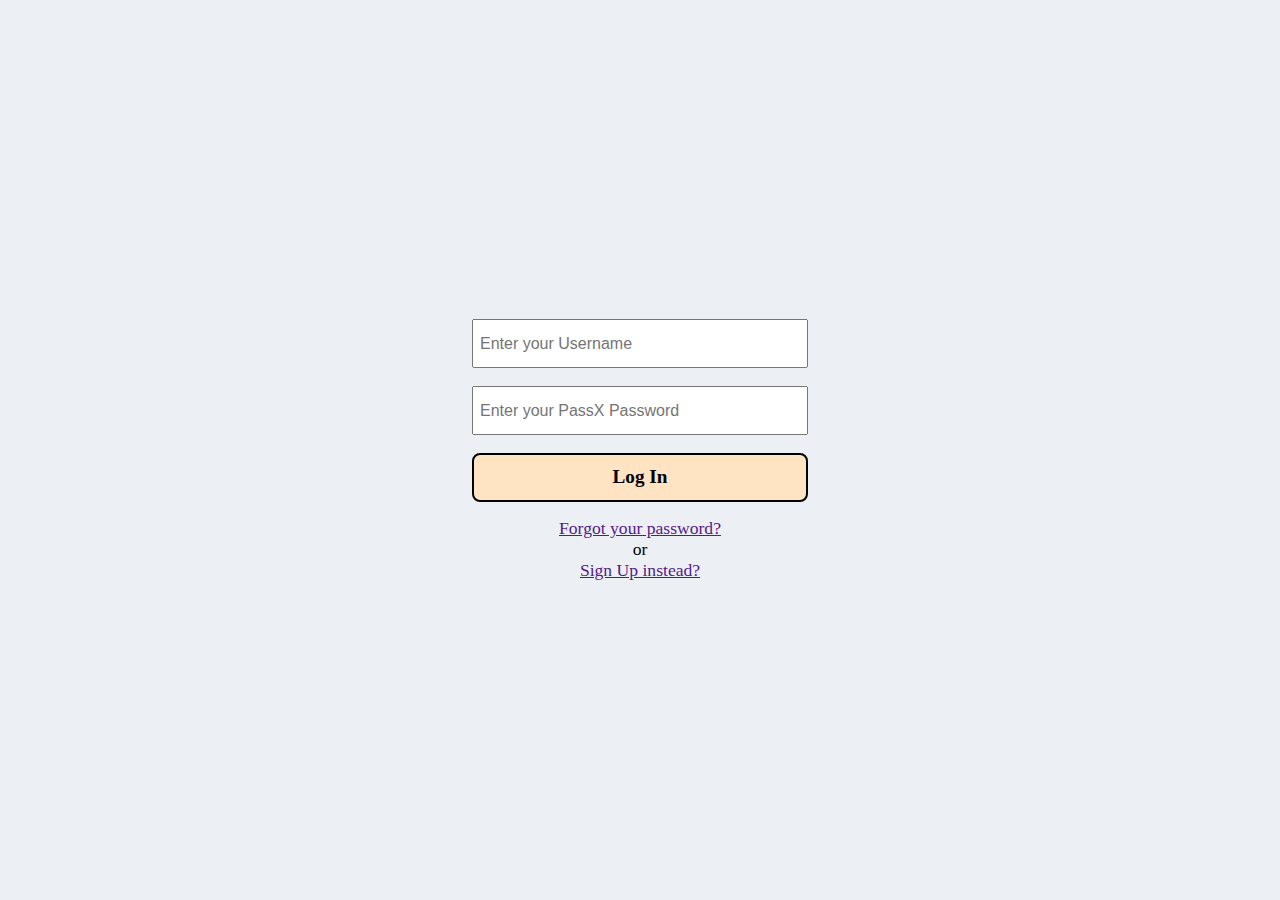
==== index.html @ ce91a2d4 "Login page added" ====
<!DOCTYPE html>
<html lang="en">
<head>
    <meta charset="UTF-8">
    <meta http-equiv="X-UA-Compatible" content="IE=edge">
    <meta name="viewport" content="width=device-width, initial-scale=1.0">
    <link rel="stylesheet" href="style.css">
    <title>PassX - Password Manager</title>
</head>
<body>
    <nav id="nav-bar">

    </nav>

    <form action="" id="login-form">
        <input type="email" placeholder="Enter your Username" name="email">
        <br>
        <input type="password" placeholder="Enter your PassX Password" name="password">
        <br>
        <div class="btn" id="login-btn"> Log In </div>
        <p id="forget-pw"> <a href=""> Forgot your password? </a> </p>
        <p style="font-size: 1.1rem;"> or </p>
        <p style="font-size: 1.1rem;"> <a href=""> Sign Up instead? </a> </p>
    </form>
    <script src="script.js"></script>
</body>
</html>
---- style.css ----
*{
    margin: 0;
    padding: 0;
}

body{
    background-color: #ecf0f5;
}

#login-form{
    height: 100vh;  width: 100vw;
    display: flex;
    justify-content: center;
    align-items: center;
    flex-direction: column;
}

#login-form input{
    height: 2rem;  width: 20rem;
    padding: 0.4rem;
    font-size: medium;
}

#login-form .btn{
    height: 2rem;  width: 20rem;
    padding: 0.4rem;
    border: 2px solid black;
    border-radius: 0.5rem;
    background-color: bisque;
    font-weight: bold;
    font-size: larger;
    display: flex;
    justify-content: center;
    align-items: center;
    cursor: pointer;
}

#forget-pw{
    margin-top: 1rem;
    font-size: 1.1rem;
}
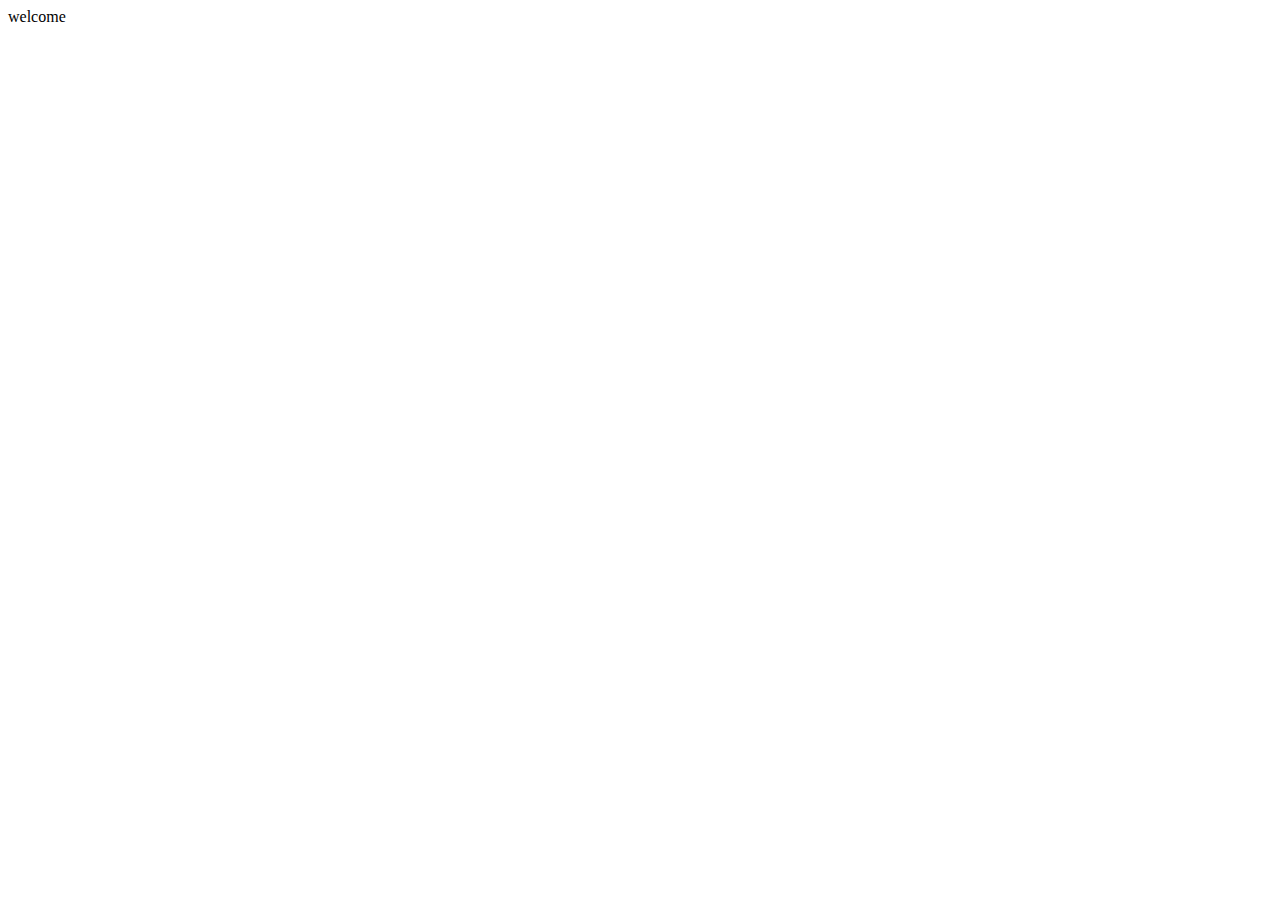
==== commit 8a63a326: "login page completed" ====
--- a/index.html
+++ b/index.html
@@ -4,24 +4,9 @@
     <meta charset="UTF-8">
     <meta http-equiv="X-UA-Compatible" content="IE=edge">
     <meta name="viewport" content="width=device-width, initial-scale=1.0">
-    <link rel="stylesheet" href="style.css">
     <title>PassX - Password Manager</title>
 </head>
 <body>
-    <nav id="nav-bar">
-
-    </nav>
-
-    <form action="" id="login-form">
-        <input type="email" placeholder="Enter your Username" name="email">
-        <br>
-        <input type="password" placeholder="Enter your PassX Password" name="password">
-        <br>
-        <div class="btn" id="login-btn"> Log In </div>
-        <p id="forget-pw"> <a href=""> Forgot your password? </a> </p>
-        <p style="font-size: 1.1rem;"> or </p>
-        <p style="font-size: 1.1rem;"> <a href=""> Sign Up instead? </a> </p>
-    </form>
-    <script src="script.js"></script>
+    welcome
 </body>
 </html>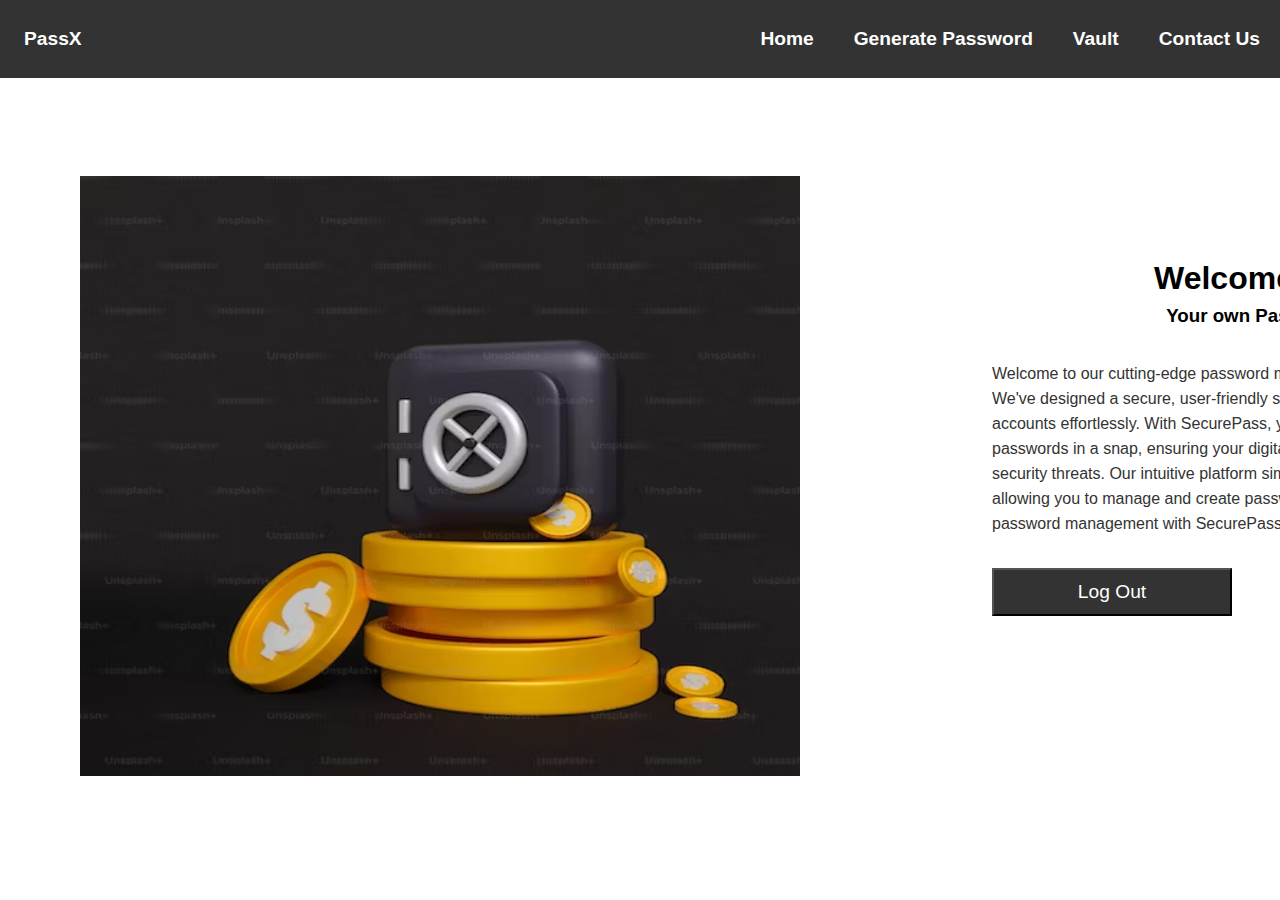
==== commit ea0a210f: "index.html is home page now, styles for index.html addded" ====
--- a/index.html
+++ b/index.html
@@ -4,9 +4,46 @@
     <meta charset="UTF-8">
     <meta http-equiv="X-UA-Compatible" content="IE=edge">
     <meta name="viewport" content="width=device-width, initial-scale=1.0">
+    <link rel="stylesheet" href="CSS_Files/style.css">
+    <link rel="stylesheet" href="CSS_Files/navbar.css">
     <title>PassX - Password Manager</title>
 </head>
 <body>
-    welcome
+    <nav class="navbar">
+        <div id="logo"><a href="index.html">PassX</a></div>
+        <ul>
+            <li><a href="index.html">Home</a></li>
+            <li><a id="generatePage" href="HTML_Files/generate.html">Generate Password</a></li>
+            <li><a id="vaultPage" href="HTML_Files/vault.html">Vault</a></li>
+            <li><a href="#contact">Contact Us</a></li>
+        </ul>
+    </nav>
+    
+    <main id="mainIndexDiv">
+        <div id="imgDiv">
+            <img src="images/img1.avif" alt="image1">
+        </div>
+
+        <div id="contentDiv">
+            <h1>Welcome to PassX</h1>
+            <h3>Your own Password Manager</h3>
+            <hr>
+            <p>
+                Welcome to our cutting-edge password manager and random password generator. We've designed a secure, user-friendly solution to
+                help you safeguard your online accounts effortlessly. With SecurePass, you can generate strong, unpredictable passwords in a
+                snap, ensuring your digital life remains protected from potential security threats. Our intuitive platform simplifies the
+                complex world of online security, allowing you to manage and create passwords with ease. Explore the future of password
+                management with SecurePass, where security meets simplicity.
+            </p>
+            <div id="buttonsDiv">
+                <button id="logoutBtn"> Log Out </button>
+                <button id="deleteAcc"> Delete Account </button>
+            </div>
+        </div>
+    </main>
+
+    <script src="JS_Files/logout.js"></script>
+    <script src="JS_Files/app.js"></script>
+    <script src="JS_Files/authentication.js"></script>
 </body>
 </html>--- a/CSS_Files/style.css
+++ b/CSS_Files/style.css
@@ -0,0 +1,146 @@
+* {
+    font-family: Arial, sans-serif;
+    margin: 0;
+    padding: 0;
+}
+
+/* Styles for home page */
+#mainIndexDiv{
+    display: flex;
+    flex-direction: row;
+    justify-content: space-around;
+    align-items: center;
+    height: 80vh;
+}
+
+#imgDiv img{
+    margin-top: 5rem;
+    margin-left: 5rem;
+    height: 600px;  width: 720px;
+}
+
+#contentDiv{
+    display: flex;
+    flex-direction: column;
+    justify-content: center;
+    align-items: center;
+    margin-left: 12rem;
+    margin-right: 5rem;
+}
+
+#contentDiv h1{
+    margin-bottom: 0.5rem;
+}
+
+#contentDiv h3{
+    margin-bottom: 2rem;
+}
+
+#contentDiv p{
+    line-height: 25px;
+    margin-bottom: 2rem;
+    color: #333;
+    font-weight: 500;
+}
+
+#buttonsDiv{
+    display: flex;
+    flex-direction: row;
+    justify-content: space-around;
+    align-items: center;
+}
+
+#buttonsDiv button{
+    width: 15rem;
+    height: 3rem;
+    margin-right: 4rem;
+    background-color: #333;
+    color: white;
+    font-size: larger;
+    cursor: pointer;
+}
+#buttonsDiv button:hover{
+    background-color: #555;
+    color: #fff;
+}
+#buttonsDiv button:active{
+    background-color: #444;
+    transform: translateY(2px);
+}
+
+/* Styles for Generate Password form */
+#generatePw{
+    height: 80vh;  width: 100%;
+    display: flex;
+    justify-content: center;
+    align-items: center;
+    flex-direction: column;
+}
+
+#generatePw input{
+    height: 2rem;  width: 20rem;
+    padding: 0.4rem;
+    font-size: medium;
+}
+
+#generatePw .btn{
+    height: 2rem;  width: 20rem;
+    padding: 0.4rem;
+    border: 2px solid black;
+    border-radius: 0.5rem;
+    background-color: #333;
+    color: white;
+    font-weight: bold;
+    font-size: larger;
+    display: flex;
+    justify-content: center;
+    align-items: center;
+    cursor: pointer;
+}
+#generatePw .btn:hover{
+    background-color: #555;
+    color: #fff;
+}
+#generatePw .btn:active{
+    background-color: #444;
+    transform: translateY(2px);
+}
+
+/* Styles for Vault Page */
+table, td, tr, th{
+    border: 2px solid #333;
+    border-collapse: collapse;
+    padding: 1rem;
+}
+
+#passwordTable{
+    display: flex;
+    flex-direction: column;
+    justify-content: center;
+    align-items: center;
+    margin-top: 2rem;
+}
+
+.deletePwBtn{
+    background-color: #333;
+    color: white;
+    border-radius: 0.3rem;
+    height: 2rem;  width: 5rem;
+    cursor: pointer;
+    transition: background-color 0.3s, color 0.3s;
+}
+.deletePwBtn:hover {
+    background-color: #555;
+    color: #fff;
+}
+.deletePwBtn:active {
+    background-color: #444;
+    transform: translateY(1px);
+}
+
+#passwordTable img{
+    position: relative;
+    bottom: 10px;
+    cursor: pointer;
+    height: 13px;  width: 20px;
+}--- a/CSS_Files/navbar.css
+++ b/CSS_Files/navbar.css
@@ -0,0 +1,40 @@
+/* Style for Navbar */
+.navbar {
+    background-color: #333;
+    color: #fff;
+    text-align: right;
+    padding: 20px 0;
+    display: flex;
+    justify-content: space-between;
+}
+
+#logo{
+    padding: 0.5rem;
+    padding-left: 1.5rem;
+    font-size: larger;
+    font-weight: 900;
+    cursor: pointer;
+}
+
+.navbar ul {
+    list-style: none;
+    padding: 0;
+    display: flex;
+    align-items: center;
+}
+
+.navbar ul li {
+    display: inline;
+    margin: 0 20px;
+}
+
+.navbar ul a:hover {
+    color: bisque;
+}
+
+.navbar a {
+    text-decoration: none;
+    color: #fff;
+    font-weight: bolder;
+    font-size: 1.2rem;
+}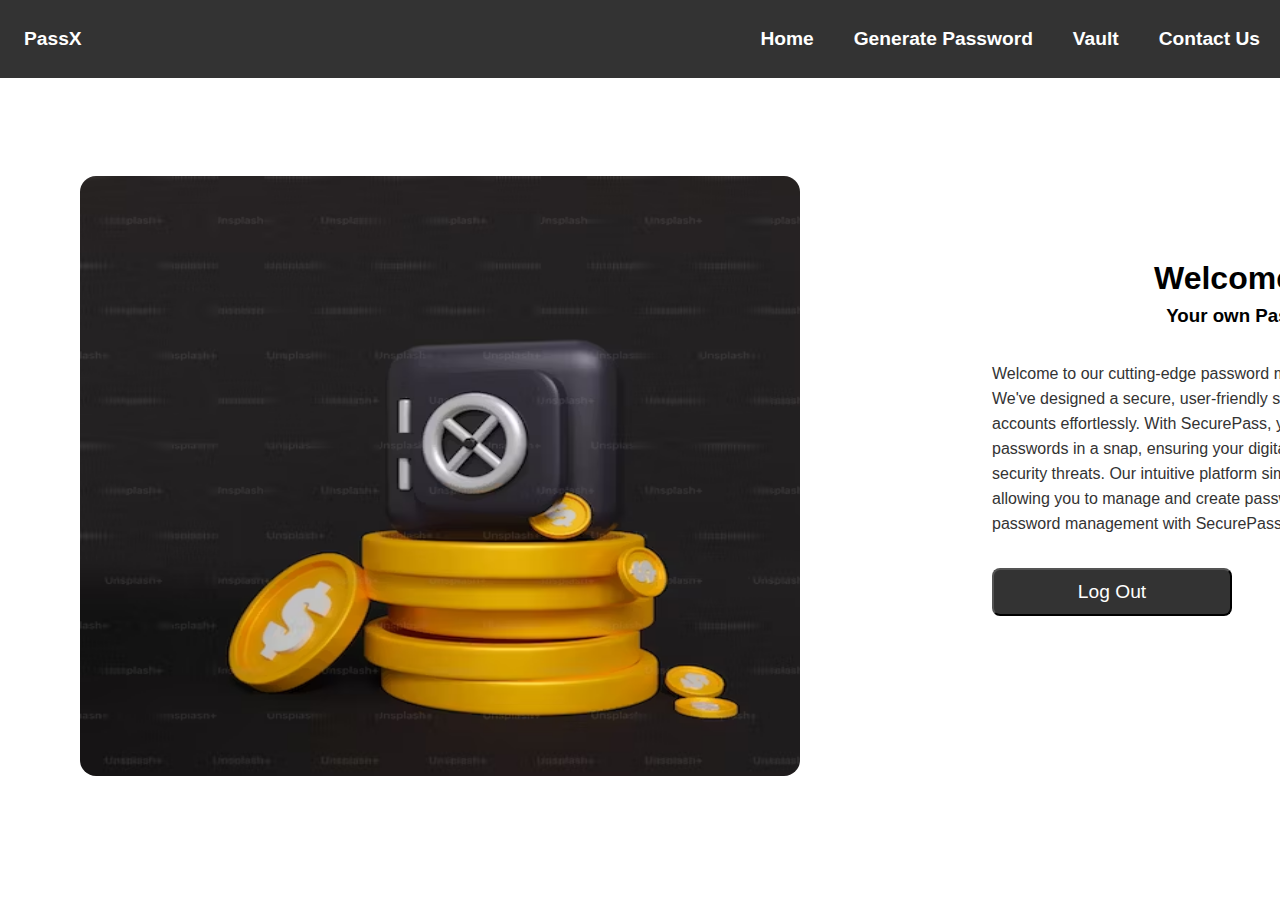
==== commit ec3f986d: "new css file added" ====
--- a/index.html
+++ b/index.html
@@ -4,7 +4,7 @@
     <meta charset="UTF-8">
     <meta http-equiv="X-UA-Compatible" content="IE=edge">
     <meta name="viewport" content="width=device-width, initial-scale=1.0">
-    <link rel="stylesheet" href="CSS_Files/style.css">
+    <link rel="stylesheet" href="CSS_Files/homePageStyle.css">
     <link rel="stylesheet" href="CSS_Files/navbar.css">
     <title>PassX - Password Manager</title>
 </head>
--- a/CSS_Files/homePageStyle.css
+++ b/CSS_Files/homePageStyle.css
@@ -0,0 +1,70 @@
+* {
+    font-family: Arial, sans-serif;
+    margin: 0;
+    padding: 0;
+}
+
+#mainIndexDiv{
+    display: flex;
+    flex-direction: row;
+    justify-content: space-around;
+    align-items: center;
+    height: 80vh;
+}
+
+#imgDiv img{
+    margin-top: 5rem;
+    margin-left: 5rem;
+    height: 600px;  width: 720px;
+    border-radius: 1rem;
+}
+
+#contentDiv{
+    display: flex;
+    flex-direction: column;
+    justify-content: center;
+    align-items: center;
+    margin-left: 12rem;
+    margin-right: 5rem;
+}
+
+#contentDiv h1{
+    margin-bottom: 0.5rem;
+}
+
+#contentDiv h3{
+    margin-bottom: 2rem;
+}
+
+#contentDiv p{
+    line-height: 25px;
+    margin-bottom: 2rem;
+    color: #333;
+    font-weight: 500;
+}
+
+#buttonsDiv{
+    display: flex;
+    flex-direction: row;
+    justify-content: space-around;
+    align-items: center;
+}
+
+#buttonsDiv button{
+    width: 15rem;
+    height: 3rem;
+    margin-right: 4rem;
+    background-color: #333;
+    color: white;
+    font-size: larger;
+    cursor: pointer;
+    border-radius: 0.5rem;
+}
+#buttonsDiv button:hover{
+    background-color: #555;
+    color: #fff;
+}
+#buttonsDiv button:active{
+    background-color: #444;
+    transform: translateY(2px);
+}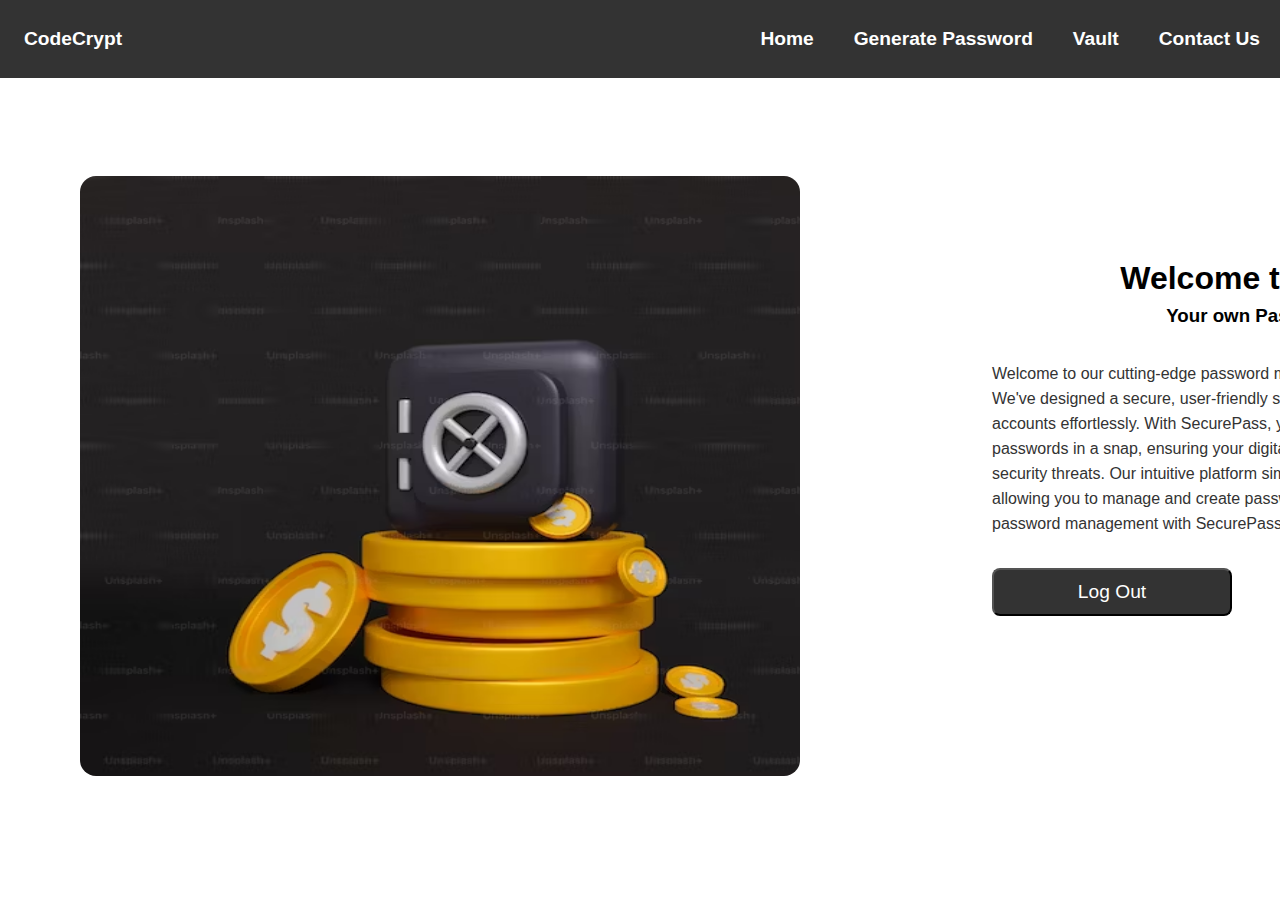
==== commit 478da49a: "New Modal added" ====
--- a/index.html
+++ b/index.html
@@ -6,11 +6,11 @@
     <meta name="viewport" content="width=device-width, initial-scale=1.0">
     <link rel="stylesheet" href="CSS_Files/homePageStyle.css">
     <link rel="stylesheet" href="CSS_Files/navbar.css">
-    <title>PassX - Password Manager</title>
+    <title>CodeCrypt - Password Manager</title>
 </head>
 <body>
     <nav class="navbar">
-        <div id="logo"><a href="index.html">PassX</a></div>
+        <div id="logo"><a href="index.html">CodeCrypt</a></div>
         <ul>
             <li><a href="index.html">Home</a></li>
             <li><a id="generatePage" href="HTML_Files/generate.html">Generate Password</a></li>
@@ -25,7 +25,7 @@
         </div>
 
         <div id="contentDiv">
-            <h1>Welcome to PassX</h1>
+            <h1>Welcome to CodeCrypt</h1>
             <h3>Your own Password Manager</h3>
             <hr>
             <p>
@@ -40,6 +40,33 @@
                 <button id="deleteAcc"> Delete Account </button>
             </div>
         </div>
+
+        <div id="logoutModal" class="modal">
+            <div class="modal-content">
+                <span class="close">&times;</span>
+                <div>
+                    <p>Are You sure you want to Log out?</p>
+                    <div>
+                        <button id="yes1">Yes</button>
+                        <button id="no1">No</button>
+                    </div>
+                </div>
+            </div>
+        </div>
+
+        <div id="deleteAccModal" class="modal">
+            <div class="modal-content">
+                <span class="close">&times;</span>
+                <div>
+                    <p>Are You sure you want to delete the account permanently?</p>
+                    <div>
+                        <button id="yes">Yes</button>
+                        <button id="no">No</butto>
+                    </div>
+                </div>
+            </div>
+        </div>
+
     </main>
 
     <script src="JS_Files/logout.js"></script>
--- a/CSS_Files/homePageStyle.css
+++ b/CSS_Files/homePageStyle.css
@@ -60,11 +60,84 @@
     cursor: pointer;
     border-radius: 0.5rem;
 }
+
 #buttonsDiv button:hover{
     background-color: #555;
     color: #fff;
 }
+
 #buttonsDiv button:active{
     background-color: #444;
     transform: translateY(2px);
+}
+
+.modal {
+    display: none;
+    position: fixed;
+    z-index: 1;
+    padding-top: 100px;
+    left: 0;
+    top: 0;
+    width: 100%;
+    height: 100%;
+    overflow: auto;
+    background-color: rgb(0,0,0);
+    background-color: rgba(0,0,0,0.4);
+}
+
+.modal-content {
+    background-color: #fefefe;
+    margin: auto;
+    padding: 20px;
+    border: 1px solid #888;
+    width: 40%;
+}
+
+.close {
+    color: #aaaaaa;
+    float: right;
+    font-size: 28px;
+    font-weight: bold;
+}
+
+.close:hover, .close:focus {
+    color: #000;
+    text-decoration: none;
+    cursor: pointer;
+}
+
+.modal-content div{
+    /* height: 100%; */
+    display: flex;
+    flex-direction: column;
+    justify-content: center;
+    align-items: center;
+}
+
+.modal-content div div{
+    display: flex;
+    flex-direction: row;
+    justify-content: center;
+    align-items: center;
+}
+
+.modal-content div div button{
+    width: 15rem;
+    height: 3rem;
+    margin: 1rem;
+    background-color: #333;
+    color: white;
+    font-size: larger;
+    cursor: pointer;
+    border-radius: 0.5rem;
+}
+
+.modal-content div div button:hover{
+    background-color: #555;
+    color: #fff;
+}
+
+.modal-content div div button:active{
+    background-color: #444;
+    transform: translateY(2px);
 }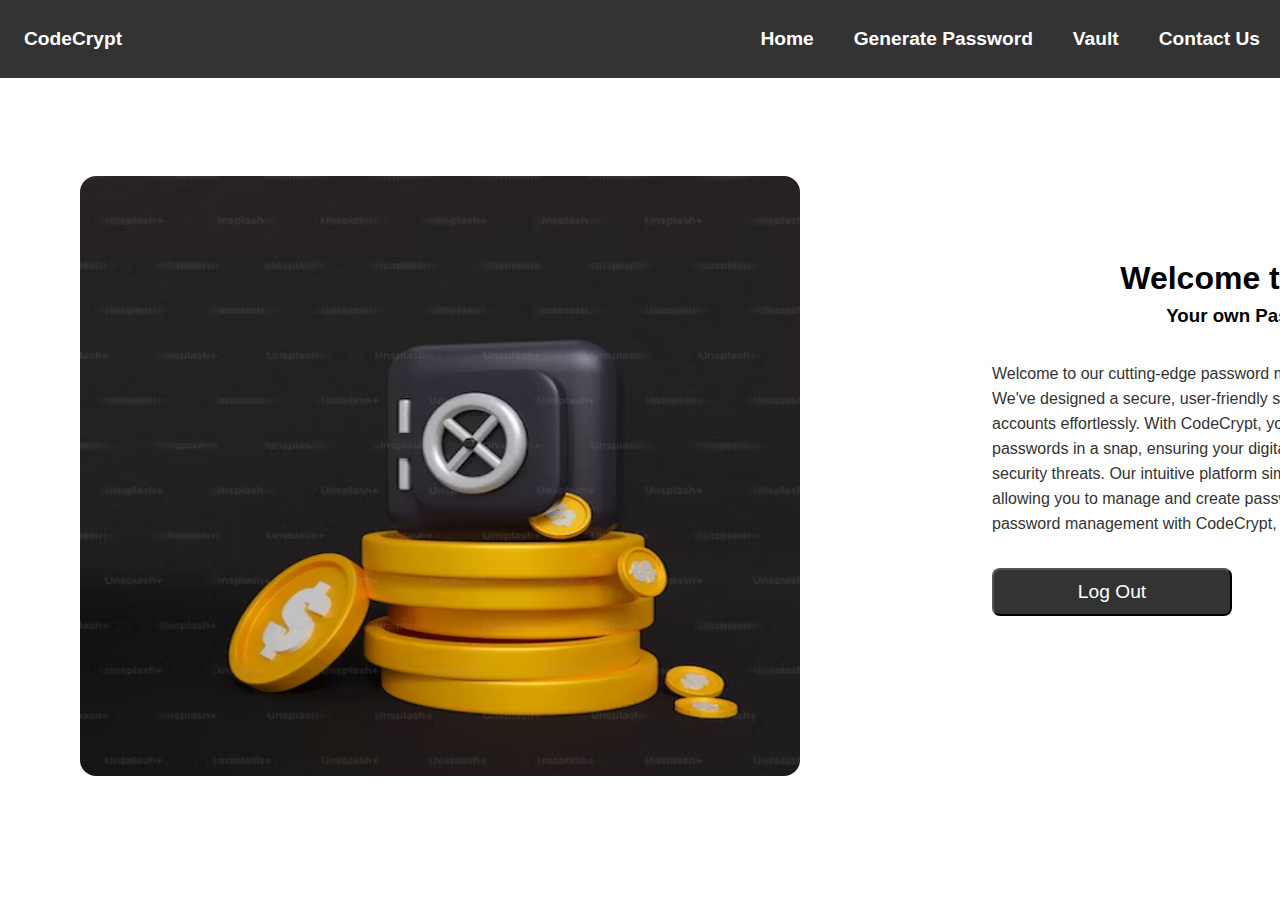
==== commit d795eddb: "contact us pages added" ====
--- a/index.html
+++ b/index.html
@@ -15,7 +15,7 @@
             <li><a href="index.html">Home</a></li>
             <li><a id="generatePage" href="HTML_Files/generate.html">Generate Password</a></li>
             <li><a id="vaultPage" href="HTML_Files/vault.html">Vault</a></li>
-            <li><a href="#contact">Contact Us</a></li>
+            <li><a href="HTML_Files/contacts.html">Contact Us</a></li>
         </ul>
     </nav>
     
@@ -30,10 +30,10 @@
             <hr>
             <p>
                 Welcome to our cutting-edge password manager and random password generator. We've designed a secure, user-friendly solution to
-                help you safeguard your online accounts effortlessly. With SecurePass, you can generate strong, unpredictable passwords in a
+                help you safeguard your online accounts effortlessly. With CodeCrypt, you can generate strong, unpredictable passwords in a
                 snap, ensuring your digital life remains protected from potential security threats. Our intuitive platform simplifies the
                 complex world of online security, allowing you to manage and create passwords with ease. Explore the future of password
-                management with SecurePass, where security meets simplicity.
+                management with CodeCrypt, where security meets simplicity.
             </p>
             <div id="buttonsDiv">
                 <button id="logoutBtn"> Log Out </button>
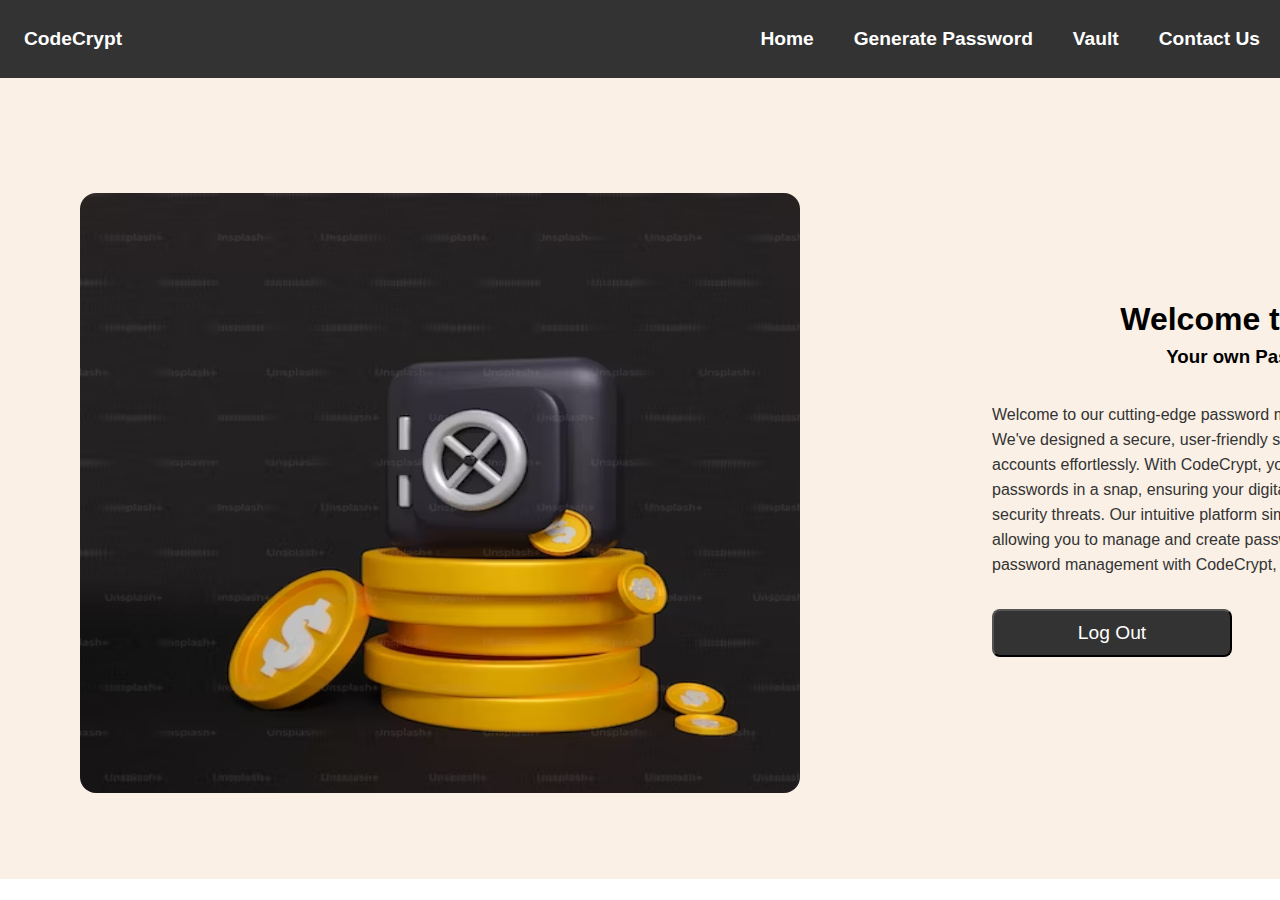
==== commit 74ba256c: "Styles updated" ====
--- a/index.html
+++ b/index.html
@@ -6,6 +6,7 @@
     <meta name="viewport" content="width=device-width, initial-scale=1.0">
     <link rel="stylesheet" href="CSS_Files/homePageStyle.css">
     <link rel="stylesheet" href="CSS_Files/navbar.css">
+    <link rel="icon" type="image/x-icon" href="images/favicon.png">
     <title>CodeCrypt - Password Manager</title>
 </head>
 <body>
@@ -15,7 +16,7 @@
             <li><a href="index.html">Home</a></li>
             <li><a id="generatePage" href="HTML_Files/generate.html">Generate Password</a></li>
             <li><a id="vaultPage" href="HTML_Files/vault.html">Vault</a></li>
-            <li><a href="HTML_Files/contacts.html">Contact Us</a></li>
+            <li><a id="contactPage" href="HTML_Files/contacts.html">Contact Us</a></li>
         </ul>
     </nav>
     
--- a/CSS_Files/homePageStyle.css
+++ b/CSS_Files/homePageStyle.css
@@ -9,11 +9,12 @@
     flex-direction: row;
     justify-content: space-around;
     align-items: center;
-    height: 80vh;
+    height: 89vh;
+    background-color: #FAF0E6;
 }
 
 #imgDiv img{
-    margin-top: 5rem;
+    margin-top: 2rem;
     margin-left: 5rem;
     height: 600px;  width: 720px;
     border-radius: 1rem;
@@ -75,7 +76,7 @@
     display: none;
     position: fixed;
     z-index: 1;
-    padding-top: 100px;
+    padding-top: 300px;
     left: 0;
     top: 0;
     width: 100%;
@@ -91,6 +92,7 @@
     padding: 20px;
     border: 1px solid #888;
     width: 40%;
+    border-radius: 30px;
 }
 
 .close {
@@ -107,7 +109,6 @@
 }
 
 .modal-content div{
-    /* height: 100%; */
     display: flex;
     flex-direction: column;
     justify-content: center;
@@ -140,4 +141,42 @@
 .modal-content div div button:active{
     background-color: #444;
     transform: translateY(2px);
+}
+
+@media (max-width: 700px){
+    main{
+        min-width: 600px;
+        height: 400px;
+    }
+
+    img{
+        display: none;
+    }
+
+    #contentDiv{
+        text-align: center;
+        margin-right: 160px;
+        margin-top: 30px;
+    }
+
+    h1{
+        margin-top: 30px;
+    }
+
+    #buttonsDiv button{
+        width: 10rem;
+        margin-bottom: 15px;
+    }
+
+    .modal{
+        padding-top: 180px;
+    }
+
+    .modal-content{
+        width: 80%;
+    }
+
+    .modal-content div div button{
+        width: 10rem;
+    }
 }--- a/CSS_Files/navbar.css
+++ b/CSS_Files/navbar.css
@@ -29,7 +29,7 @@
 }
 
 .navbar ul a:hover {
-    color: bisque;
+    color: #FAF0E6;
 }
 
 .navbar a {
@@ -37,4 +37,14 @@
     color: #fff;
     font-weight: bolder;
     font-size: 1.2rem;
+}
+
+@media (max-width: 700px){
+    #logo{
+        display: none;
+    }
+
+    .navbar{
+        justify-content: space-around;
+    }
 }